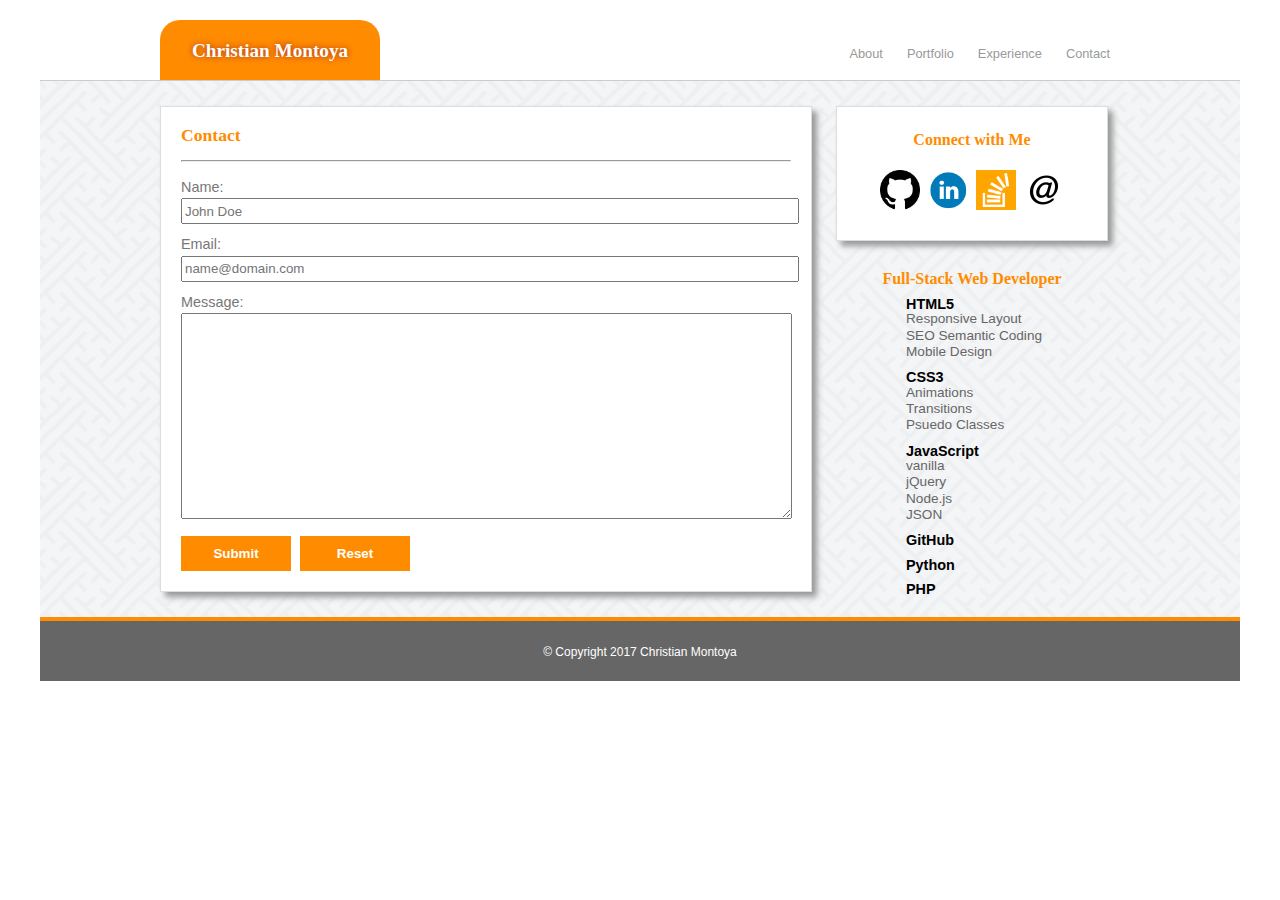
==== contact.html @ 877becb7 "index.html and contact.html complete" ====
<!doctype html>
<head>
<title>CM &gt;= Web Developer</title>
<link rel="stylesheet" href="assets/css/reset.css">
<link rel="stylesheet" href="assets/css/style.css">
</head>

<body>
	<header>
		<h1 class="whiteTxt">Christian Montoya</h1>
		<nav>
			<ul>
				<li><a href="index.html">About</a></li>
				<li><a href="portfolio.html">Portfolio</a></li>
				<li><a href="experience.html">Experience</a></li>
				<li><a href="contact.html">Contact</a></li>
			</ul>
		</nav>
	</header>
	<div id="container">
		<div id="content">
			<section class="whiteBG">
				<h2 class="teal">Contact</h2>
				<hr>
				<form action="" method="post" name="someForm">
					<p>Name:<br>					
					<input type="text" name="fullName" maxlength="50" placeholder="John Doe" required></p>

					<p>Email:<br>
					<input type="text" name="email" maxlength="50" placeholder="name@domain.com" required></p>
					
					<p>Message:<br>
            		<textarea name="message"></textarea></p>

					<input type="submit" id="submit" value="Submit">
					<input type="reset" id="reset" value="Reset" id="reset">
				</form>
			</section>
			<article id=leftCol>
			<aside class="whiteBG">
				<h3 class="teal">Connect with Me</h3>
				<div id="social">
					<img src="assets/images/github.png" alt="" class="social">
					<img src="assets/images/linkedin.png" alt="" class="social">
					<img src="assets/images/stackoverflow.png" alt="" class="social">
					<img src="assets/images/at.jpg" alt="" class="social">
				</div>
			</aside>
			<h3 class="puffBox teal">Full-Stack Web Developer</h3>
			<div>
				<div class="puffTxt">
				<h3>HTML5</h3>
					<ol>
						<li>Responsive Layout</li>
						<li>SEO Semantic Coding</li>
						<li>Mobile Design</li>
					</ol>
				<h3>CSS3</h3>
					<ol>
						<li>Animations</li>
						<li>Transitions</li>
						<li>Psuedo Classes</li>
					</ol>
				<h3>JavaScript</h3>
					<ol>
						<li>vanilla</li>
						<li>jQuery</li>
						<li>Node.js</li>
						<li>JSON</li>
					</ol>
				<h3>GitHub</h3>
				<h3>Python</h3>
				<h3>PHP</h3>
				</div>
			</div>
			</article>
		</div>
	</div>
	<footer>
		<p class="whiteTxt">&copy; Copyright 2017 Christian Montoya</p>
	</footer>
</body>
</html>
---- assets/css/style.css ----
html, body {
	height: 100%;
	margin: 0;
}
header {
	background-color: #fff;
	border-bottom: solid 1px #ccc;
	width: 1200px;
	margin: 0 auto;
}
h1, h2, h3, h4 {
	font-family: Georgia, Times, "Times New Roman", serif;
	font-weight: bold;
}
h1 {
	width: 220px;
	height: 60px;
	background-color: darkorange;
	text-align: center;
	display: inline-block;
	margin-top: 20px;
	margin-left: 120px;
	border-radius: 20px 20px 0 0;
	font-size: 1.2em;
	line-height: 3.2em;
	text-shadow: 0 0 6px brown;
}
.whiteTxt {
	color: #fff;
}
nav {
	float: right;
	margin: 45px 120px 0 0;
}
ul li {
	font-family: Arial, "Helvetica Neue", Helvetica, sans-serif;
	display: inline;
	font-size: 0.8em;
	padding: 10px;
}
a {
	color: #999;
	text-decoration: none;	
}
a:hover {
	color: darkorange;
}
a:active {
	color: darkorange;
}
a:visited {
	color: #999;
}
#container {
	background-image:url('../images/sayagata-400px.png');
	width: 1200px;
	margin: 0 auto;
	/*padding: 30px 0;*/
}
#content {
	width: 960px;
	margin: 0 auto;
}
section {
	width: 610px;
	margin: 25px 0;
	padding: 20px;
	display: inline-block;
	border: solid 1px #ddd;
	box-shadow: 5px 5px 6px #999;
}
.whiteBG {
	background-color: #fff;
}
h2 {
	font-size: 1.1em;
}
.teal {
	color: darkorange;
}
hr {
	margin: 15px 0;
}
#bioPic {
	float:left;
	padding-right: 10px;
}
p {
	line-height: 1.5em;
	margin-bottom: 10px;
	font-family: Arial, "Helvetica Neue", Helvetica, sans-serif;
	font-size: 0.9em;
	color: #777;
}
#leftCol {
	display:inline-block;
	vertical-align: top;
	text-align: center;
	margin-left: 20px;;
}
aside {
	width: 230px;
	margin-top: 25px;
	padding: 25px 20px 5px;
	text-align: center;
	border: solid 1px #ddd;
	box-shadow: 5px 5px 6px #999;
}
h3 {
	/*padding-bottom: 15px;*/
}
#social {
	padding: 20px;
}
.social {
	height: 40px;
	padding: 2px;
}
.social:hover {
	opacity: 0.7;
}
.puffBox {
	display: inline-block;
	vertical-align: top;
	margin-top: 30px;
	color: darkorange;
}
.puffTxt {
	width:150px;
	text-align: left;
	margin: 5px;
	margin-left:70px;
	font-family: Arial, "Helvetica Neue", Helvetica, sans-serif;
}
.puffTxt h3 {
	font-family: Arial, "Helvetica Neue", Helvetica, sans-serif;
	margin-top: 10px;
	padding-bottom: 0;
	font-size: 0.9em;
}
ol li {
	line-height: 1.2em;
	font-size: 0.85em;
	color: #666;
}
footer {
	background-color: #666;
	width: 1200px;
	height: 60px;
	margin: 0 auto;
	border-top: solid 4px darkorange;
	text-align: center;
}
footer p {
	margin-top: 22px;
	font-size: 0.75em;
}

/******* FORM *******/
input {
	width: 610px;
	height: 20px;
}
textarea {
	width: 605px;
	height: 200px;
}
#submit, #reset {
	width: 110px;
	height: 35px;
	border: none;
	background-color: darkorange;
	margin-right: 5px;
	color: #fff;
	font-weight: bold;
}
#submit:hover, #reset:hover {
	opacity: 0.7;
}
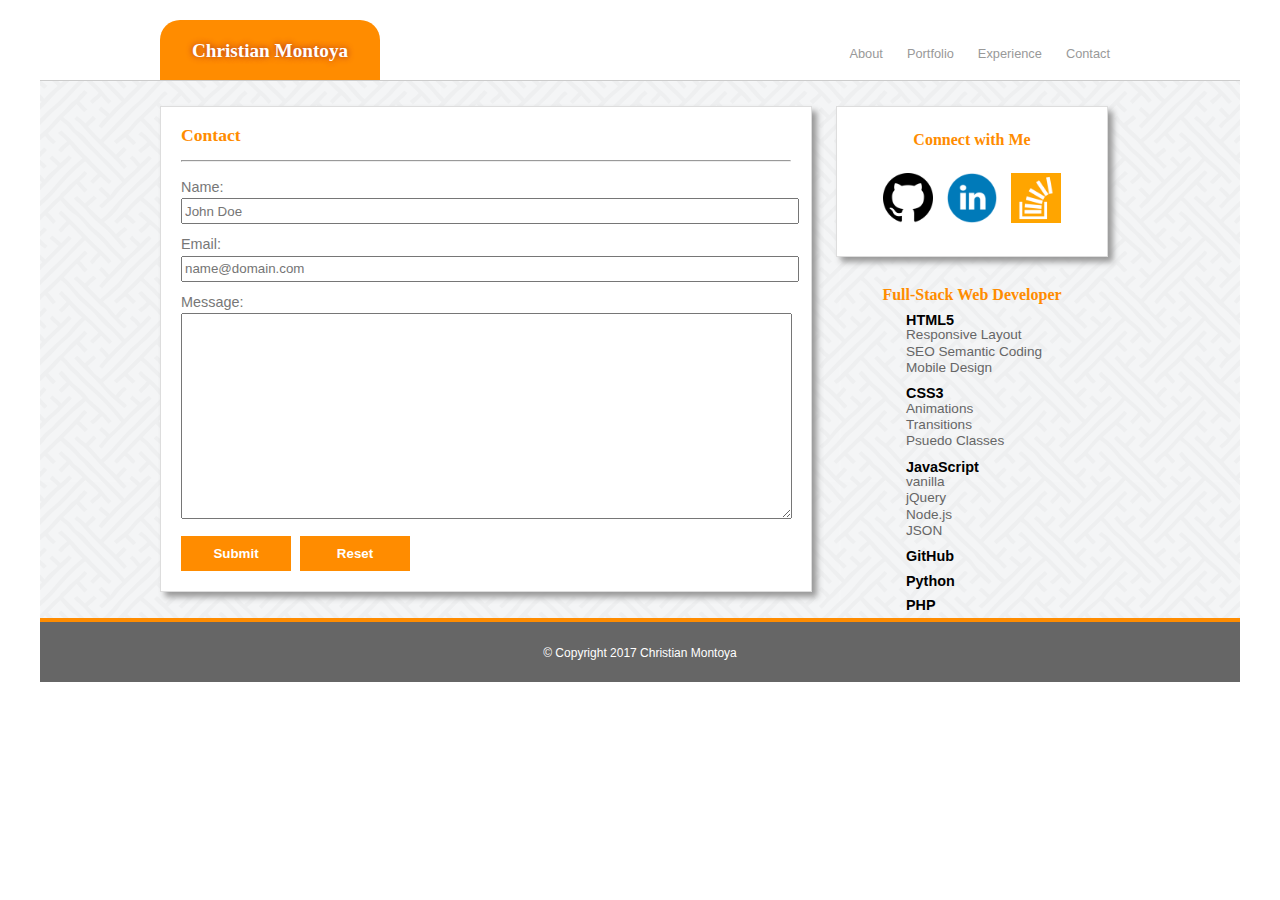
==== commit 462149b6: "All page layout complete" ====
--- a/contact.html
+++ b/contact.html
@@ -36,43 +36,42 @@
 					<input type="reset" id="reset" value="Reset" id="reset">
 				</form>
 			</section>
-			<article id=leftCol>
-			<aside class="whiteBG">
-				<h3 class="teal">Connect with Me</h3>
-				<div id="social">
-					<img src="assets/images/github.png" alt="" class="social">
-					<img src="assets/images/linkedin.png" alt="" class="social">
-					<img src="assets/images/stackoverflow.png" alt="" class="social">
-					<img src="assets/images/at.jpg" alt="" class="social">
+			<article id=rightCol>
+				<aside class="whiteBG">
+					<h3 class="teal">Connect with Me</h3>
+					<div id="social">
+						<img src="assets/images/github.png" alt="" class="social">
+						<img src="assets/images/linkedin.png" alt="" class="social">
+						<img src="assets/images/stackoverflow.png" alt="" class="social">
+					</div>
+				</aside>
+				<h3 class="puffBox teal">Full-Stack Web Developer</h3>
+				<div>
+					<div class="puffTxt">
+						<h3>HTML5</h3>
+							<ol>
+								<li>Responsive Layout</li>
+								<li>SEO Semantic Coding</li>
+								<li>Mobile Design</li>
+							</ol>
+						<h3>CSS3</h3>
+							<ol>
+								<li>Animations</li>
+								<li>Transitions</li>
+								<li>Psuedo Classes</li>
+							</ol>
+						<h3>JavaScript</h3>
+							<ol>
+								<li>vanilla</li>
+								<li>jQuery</li>
+								<li>Node.js</li>
+								<li>JSON</li>
+							</ol>
+						<h3>GitHub</h3>
+						<h3>Python</h3>
+						<h3>PHP</h3>
+					</div>
 				</div>
-			</aside>
-			<h3 class="puffBox teal">Full-Stack Web Developer</h3>
-			<div>
-				<div class="puffTxt">
-				<h3>HTML5</h3>
-					<ol>
-						<li>Responsive Layout</li>
-						<li>SEO Semantic Coding</li>
-						<li>Mobile Design</li>
-					</ol>
-				<h3>CSS3</h3>
-					<ol>
-						<li>Animations</li>
-						<li>Transitions</li>
-						<li>Psuedo Classes</li>
-					</ol>
-				<h3>JavaScript</h3>
-					<ol>
-						<li>vanilla</li>
-						<li>jQuery</li>
-						<li>Node.js</li>
-						<li>JSON</li>
-					</ol>
-				<h3>GitHub</h3>
-				<h3>Python</h3>
-				<h3>PHP</h3>
-				</div>
-			</div>
 			</article>
 		</div>
 	</div>
--- a/assets/css/style.css
+++ b/assets/css/style.css
@@ -48,14 +48,10 @@
 a:active {
 	color: darkorange;
 }
-a:visited {
-	color: #999;
-}
 #container {
 	background-image:url('../images/sayagata-400px.png');
 	width: 1200px;
 	margin: 0 auto;
-	/*padding: 30px 0;*/
 }
 #content {
 	width: 960px;
@@ -81,9 +77,11 @@
 hr {
 	margin: 15px 0;
 }
-#bioPic {
+#mainPic {
 	float:left;
 	padding-right: 10px;
+	width: 160px;
+	height: 200px;
 }
 p {
 	line-height: 1.5em;
@@ -92,7 +90,7 @@
 	font-size: 0.9em;
 	color: #777;
 }
-#leftCol {
+#rightCol {
 	display:inline-block;
 	vertical-align: top;
 	text-align: center;
@@ -106,15 +104,12 @@
 	border: solid 1px #ddd;
 	box-shadow: 5px 5px 6px #999;
 }
-h3 {
-	/*padding-bottom: 15px;*/
-}
 #social {
 	padding: 20px;
 }
 .social {
-	height: 40px;
-	padding: 2px;
+	height: 50px;
+	padding: 5px;
 }
 .social:hover {
 	opacity: 0.7;
@@ -156,7 +151,37 @@
 	font-size: 0.75em;
 }
 
-/******* FORM *******/
+/******* PORTFOLIO SPECIFIC *******/
+section article {
+	display: inline-block;
+	margin: 12px 0;
+	width: 290px;
+	height: 220px;
+	overflow: hidden;
+}
+article a img {	
+	width: 300px;
+}
+section article:nth-of-type(2n+2){
+	float: right;
+}
+section article div {
+	position: relative;
+	bottom: 70px;
+	background-color: darkorange;
+}
+.portTitles {
+	color: #fff;
+	margin-top: 0;
+	line-height: 1.1em;
+	padding: 10px;
+}
+span {
+	font-size: 0.8em;
+	font-style: italic;
+}
+
+/******* FORM SPECIFIC *******/
 input {
 	width: 610px;
 	height: 20px;
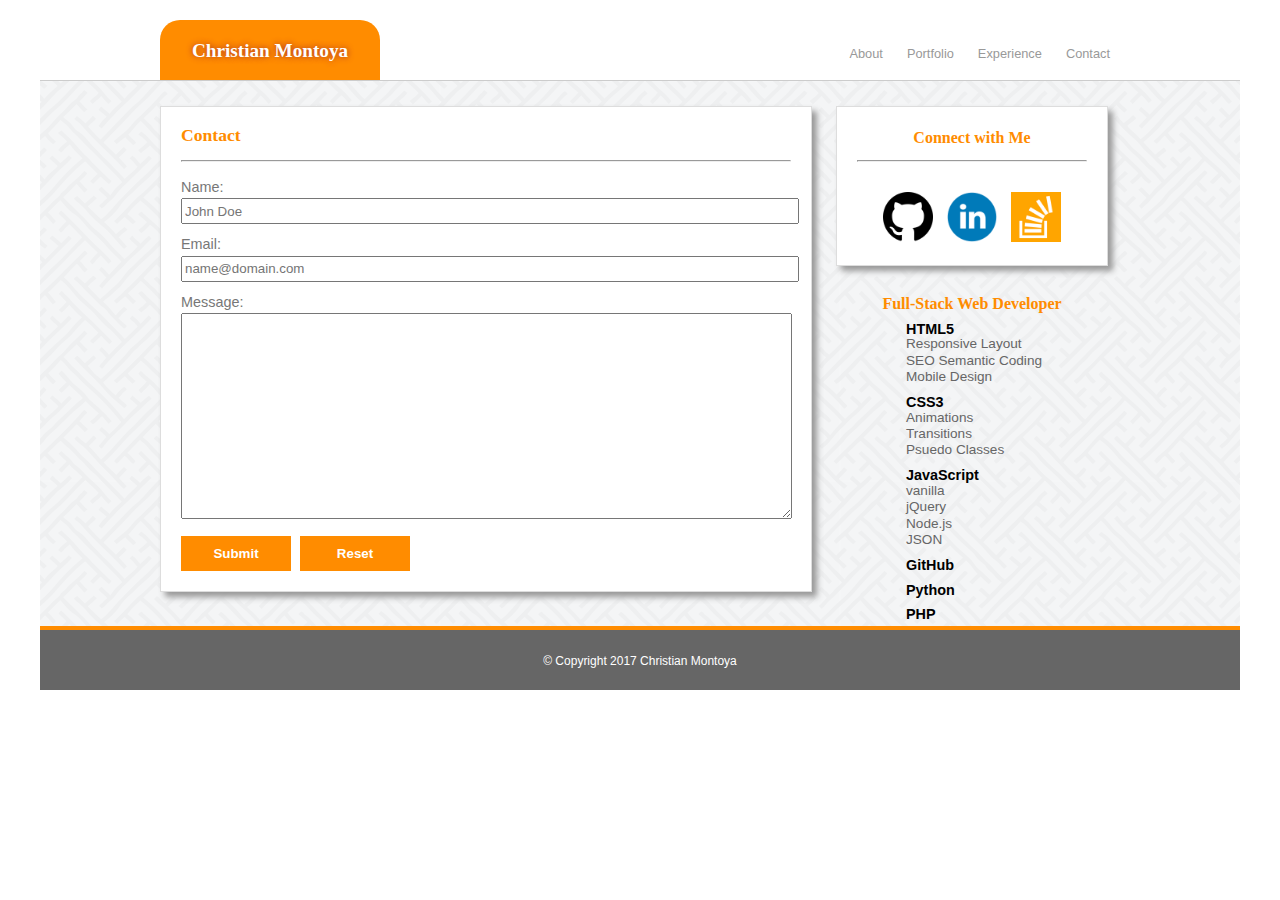
==== commit 7a7f5567: "Fixed validation issues" ====
--- a/contact.html
+++ b/contact.html
@@ -1,82 +1,88 @@
-<!doctype html>
-<head>
-<title>CM &gt;= Web Developer</title>
-<link rel="stylesheet" href="assets/css/reset.css">
-<link rel="stylesheet" href="assets/css/style.css">
-</head>
-
-<body>
-	<header>
-		<h1 class="whiteTxt">Christian Montoya</h1>
-		<nav>
-			<ul>
-				<li><a href="index.html">About</a></li>
-				<li><a href="portfolio.html">Portfolio</a></li>
-				<li><a href="experience.html">Experience</a></li>
-				<li><a href="contact.html">Contact</a></li>
-			</ul>
-		</nav>
-	</header>
-	<div id="container">
-		<div id="content">
-			<section class="whiteBG">
-				<h2 class="teal">Contact</h2>
-				<hr>
-				<form action="" method="post" name="someForm">
-					<p>Name:<br>					
-					<input type="text" name="fullName" maxlength="50" placeholder="John Doe" required></p>
-
-					<p>Email:<br>
-					<input type="text" name="email" maxlength="50" placeholder="name@domain.com" required></p>
-					
-					<p>Message:<br>
-            		<textarea name="message"></textarea></p>
-
-					<input type="submit" id="submit" value="Submit">
-					<input type="reset" id="reset" value="Reset" id="reset">
-				</form>
-			</section>
-			<article id=rightCol>
-				<aside class="whiteBG">
-					<h3 class="teal">Connect with Me</h3>
-					<div id="social">
-						<img src="assets/images/github.png" alt="" class="social">
-						<img src="assets/images/linkedin.png" alt="" class="social">
-						<img src="assets/images/stackoverflow.png" alt="" class="social">
-					</div>
-				</aside>
-				<h3 class="puffBox teal">Full-Stack Web Developer</h3>
-				<div>
-					<div class="puffTxt">
-						<h3>HTML5</h3>
-							<ol>
-								<li>Responsive Layout</li>
-								<li>SEO Semantic Coding</li>
-								<li>Mobile Design</li>
-							</ol>
-						<h3>CSS3</h3>
-							<ol>
-								<li>Animations</li>
-								<li>Transitions</li>
-								<li>Psuedo Classes</li>
-							</ol>
-						<h3>JavaScript</h3>
-							<ol>
-								<li>vanilla</li>
-								<li>jQuery</li>
-								<li>Node.js</li>
-								<li>JSON</li>
-							</ol>
-						<h3>GitHub</h3>
-						<h3>Python</h3>
-						<h3>PHP</h3>
-					</div>
-				</div>
-			</article>
-		</div>
-	</div>
-	<footer>
-		<p class="whiteTxt">&copy; Copyright 2017 Christian Montoya</p>
-	</footer>
-</body>
+<!doctype html>
+<html lang="en-US">
+<head>
+<title>: : Christian Montoya</title>
+<meta charset="utf-8">
+<meta name="robots" content="noindex, nofollow">
+<meta name="author" content="Christian Montoya">
+<link rel="stylesheet" href="assets/css/reset.css">
+<link rel="stylesheet" href="assets/css/style.css">
+<link rel="shortcut icon" href="assets/images/favicon.ico">
+</head>
+
+<body>
+	<header>
+		<h1 class="whiteTxt">Christian Montoya</h1>
+		<nav>
+			<ul>
+				<li><a href="index.html">About</a></li>
+				<li><a href="portfolio.html">Portfolio</a></li>
+				<li><a href="experience.html">Experience</a></li>
+				<li><a href="contact.html">Contact</a></li>
+			</ul>
+		</nav>
+	</header>
+	<div id="container">
+		<div id="content">
+			<section class="whiteBG">
+				<h2 class="teal">Contact</h2>
+				<hr>
+				<form action="" method="post" name="someForm">
+					<p>Name:<br>					
+					<input type="text" name="fullName" maxlength="50" placeholder="John Doe" required></p>
+
+					<p>Email:<br>
+					<input type="text" name="email" maxlength="50" placeholder="name@domain.com" required></p>
+					
+					<p>Message:<br>
+            		<textarea name="message"></textarea></p>
+
+					<input type="submit" id="submit" value="Submit">
+					<input type="reset" id="reset" value="Reset" id="reset">
+				</form>
+			</section>
+			<div id="rightCol">
+				<aside class="whiteBG">
+					<h3 class="teal">Connect with Me</h3>
+					<hr>
+					<div id="social">
+						<a href="https://github.com/cmontoya13/Basic-Portfolio.git" target="_blank"><img src="assets/images/github.png" alt="GitHub"></a>
+						<a href="https://www.linkedin.com/in/christian-montoya-72a206133/" target="_blank"><img src="assets/images/linkedin.png" alt="LinkedIn"></a>
+						<a href="http://stackoverflow.com/users/7451926/chris-m" target="_blank"><img src="assets/images/stackoverflow.png" alt="Stack Overflow"></a>
+					</div>
+				</aside>
+				<h3 class="puffBox teal">Full-Stack Web Developer</h3>
+				<div>
+					<div class="puffTxt">
+						<h3>HTML5</h3>
+							<ol>
+								<li>Responsive Layout</li>
+								<li>SEO Semantic Coding</li>
+								<li>Mobile Design</li>
+							</ol>
+						<h3>CSS3</h3>
+							<ol>
+								<li>Animations</li>
+								<li>Transitions</li>
+								<li>Psuedo Classes</li>
+							</ol>
+						<h3>JavaScript</h3>
+							<ol>
+								<li>vanilla</li>
+								<li>jQuery</li>
+								<li>Node.js</li>
+								<li>JSON</li>
+							</ol>
+						<h3>GitHub</h3>
+						<h3>Python</h3>
+						<h3>PHP</h3>
+					</div>
+				</div>
+			</div>
+		</div>
+	</div>
+	<footer>
+		<p class="whiteTxt">&copy; Copyright 2017 Christian Montoya</p>
+	</footer>
+</body>
 </html>--- a/assets/css/style.css
+++ b/assets/css/style.css
@@ -1,204 +1,207 @@
-html, body {
-	height: 100%;
-	margin: 0;
-}
-header {
-	background-color: #fff;
-	border-bottom: solid 1px #ccc;
-	width: 1200px;
-	margin: 0 auto;
-}
-h1, h2, h3, h4 {
-	font-family: Georgia, Times, "Times New Roman", serif;
-	font-weight: bold;
-}
-h1 {
-	width: 220px;
-	height: 60px;
-	background-color: darkorange;
-	text-align: center;
-	display: inline-block;
-	margin-top: 20px;
-	margin-left: 120px;
-	border-radius: 20px 20px 0 0;
-	font-size: 1.2em;
-	line-height: 3.2em;
-	text-shadow: 0 0 6px brown;
-}
-.whiteTxt {
-	color: #fff;
-}
-nav {
-	float: right;
-	margin: 45px 120px 0 0;
-}
-ul li {
-	font-family: Arial, "Helvetica Neue", Helvetica, sans-serif;
-	display: inline;
-	font-size: 0.8em;
-	padding: 10px;
-}
-a {
-	color: #999;
-	text-decoration: none;	
-}
-a:hover {
-	color: darkorange;
-}
-a:active {
-	color: darkorange;
-}
-#container {
-	background-image:url('../images/sayagata-400px.png');
-	width: 1200px;
-	margin: 0 auto;
-}
-#content {
-	width: 960px;
-	margin: 0 auto;
-}
-section {
-	width: 610px;
-	margin: 25px 0;
-	padding: 20px;
-	display: inline-block;
-	border: solid 1px #ddd;
-	box-shadow: 5px 5px 6px #999;
-}
-.whiteBG {
-	background-color: #fff;
-}
-h2 {
-	font-size: 1.1em;
-}
-.teal {
-	color: darkorange;
-}
-hr {
-	margin: 15px 0;
-}
-#mainPic {
-	float:left;
-	padding-right: 10px;
-	width: 160px;
-	height: 200px;
-}
-p {
-	line-height: 1.5em;
-	margin-bottom: 10px;
-	font-family: Arial, "Helvetica Neue", Helvetica, sans-serif;
-	font-size: 0.9em;
-	color: #777;
-}
-#rightCol {
-	display:inline-block;
-	vertical-align: top;
-	text-align: center;
-	margin-left: 20px;;
-}
-aside {
-	width: 230px;
-	margin-top: 25px;
-	padding: 25px 20px 5px;
-	text-align: center;
-	border: solid 1px #ddd;
-	box-shadow: 5px 5px 6px #999;
-}
-#social {
-	padding: 20px;
-}
-.social {
-	height: 50px;
-	padding: 5px;
-}
-.social:hover {
-	opacity: 0.7;
-}
-.puffBox {
-	display: inline-block;
-	vertical-align: top;
-	margin-top: 30px;
-	color: darkorange;
-}
-.puffTxt {
-	width:150px;
-	text-align: left;
-	margin: 5px;
-	margin-left:70px;
-	font-family: Arial, "Helvetica Neue", Helvetica, sans-serif;
-}
-.puffTxt h3 {
-	font-family: Arial, "Helvetica Neue", Helvetica, sans-serif;
-	margin-top: 10px;
-	padding-bottom: 0;
-	font-size: 0.9em;
-}
-ol li {
-	line-height: 1.2em;
-	font-size: 0.85em;
-	color: #666;
-}
-footer {
-	background-color: #666;
-	width: 1200px;
-	height: 60px;
-	margin: 0 auto;
-	border-top: solid 4px darkorange;
-	text-align: center;
-}
-footer p {
-	margin-top: 22px;
-	font-size: 0.75em;
-}
-
-/******* PORTFOLIO SPECIFIC *******/
-section article {
-	display: inline-block;
-	margin: 12px 0;
-	width: 290px;
-	height: 220px;
-	overflow: hidden;
-}
-article a img {	
-	width: 300px;
-}
-section article:nth-of-type(2n+2){
-	float: right;
-}
-section article div {
-	position: relative;
-	bottom: 70px;
-	background-color: darkorange;
-}
-.portTitles {
-	color: #fff;
-	margin-top: 0;
-	line-height: 1.1em;
-	padding: 10px;
-}
-span {
-	font-size: 0.8em;
-	font-style: italic;
-}
-
-/******* FORM SPECIFIC *******/
-input {
-	width: 610px;
-	height: 20px;
-}
-textarea {
-	width: 605px;
-	height: 200px;
-}
-#submit, #reset {
-	width: 110px;
-	height: 35px;
-	border: none;
-	background-color: darkorange;
-	margin-right: 5px;
-	color: #fff;
-	font-weight: bold;
-}
-#submit:hover, #reset:hover {
-	opacity: 0.7;
+header {
+	background-color: #fff;
+	border-bottom: solid 1px #ccc;
+	width: 1200px;
+	margin: 0 auto;
+}
+h1, h2, h3, h4 {
+	font-family: Georgia, Times, "Times New Roman", serif;
+	font-weight: bold;
+}
+h1 {
+	width: 220px;
+	height: 60px;
+	background-color: darkorange;
+	text-align: center;
+	display: inline-block;
+	margin-top: 20px;
+	margin-left: 120px;
+	border-radius: 20px 20px 0 0;
+	font-size: 1.2em;
+	line-height: 3.2em;
+	text-shadow: 0 0 6px brown;
+}
+.whiteTxt {
+	color: #fff;
+}
+nav {
+	float: right;
+	margin: 45px 120px 0 0;
+}
+ul li {
+	font-family: Arial, "Helvetica Neue", Helvetica, sans-serif;
+	display: inline;
+	font-size: 0.8em;
+	padding: 10px;
+}
+a {
+	color: #999;
+	text-decoration: none;	
+}
+a:hover {
+	color: darkorange;
+}
+a:active {
+	color: darkorange;
+}
+#container {
+	background-image:url('../images/sayagata-400px.png');
+	width: 1200px;
+	margin: 0 auto;
+}
+#content {
+	width: 960px;
+	margin: 0 auto;
+}
+section {
+	width: 610px;
+	margin: 25px 0;
+	padding: 20px;
+	display: inline-block;
+	border: solid 1px #ddd;
+	box-shadow: 5px 5px 6px #999;
+}
+.whiteBG {
+	background-color: #fff;
+}
+h2 {
+	font-size: 1.1em;
+}
+.teal {
+	color: darkorange;
+}
+hr {
+	margin: 15px 0;
+}
+#mainPic {
+	float:left;
+	padding-right: 10px;
+	width: 160px;
+	height: 200px;
+}
+section h3 {
+	color: #666;
+}
+p {
+	line-height: 1.5em;
+	margin-bottom: 10px;
+	font-family: Arial, "Helvetica Neue", Helvetica, sans-serif;
+	font-size: 0.9em;
+	color: #777;
+}
+#rightCol {
+	display:inline-block;
+	vertical-align: top;
+	text-align: center;
+	margin-left: 20px;;
+}
+aside {
+	width: 230px;
+	margin-top: 25px;
+	padding: 25px 20px 5px;
+	text-align: center;
+	border: solid 1px #ddd;
+	box-shadow: 5px 5px 6px #999;
+}
+aside h3 {
+	line-height: 0.8em;
+}
+#social {
+	padding: 10px;
+}
+#social a img {
+	height: 50px;
+	width: 50px;
+	padding: 5px;
+}
+#social a img:hover {
+	opacity: 0.7;
+}
+.puffBox {
+	display: inline-block;
+	vertical-align: top;
+	margin-top: 30px;
+	color: darkorange;
+}
+.puffTxt {
+	width:150px;
+	text-align: left;
+	margin: 5px;
+	margin-left:70px;
+	font-family: Arial, "Helvetica Neue", Helvetica, sans-serif;
+}
+.puffTxt h3 {
+	font-family: Arial, "Helvetica Neue", Helvetica, sans-serif;
+	margin-top: 10px;
+	padding-bottom: 0;
+	font-size: 0.9em;
+}
+ol li {
+	line-height: 1.2em;
+	font-size: 0.85em;
+	color: #666;
+}
+footer {
+	background-color: #666;
+	width: 1200px;
+	height: 60px;
+	margin: 0 auto;
+	border-top: solid 4px darkorange;
+	text-align: center;
+}
+footer p {
+	margin-top: 22px;
+	font-size: 0.75em;
+}
+
+/******* PORTFOLIO SPECIFIC *******/
+section article {
+	display: inline-block;
+	margin: 12px 0;
+	width: 290px;
+	height: 220px;
+	overflow: hidden;
+}
+article a img {	
+	width: 300px;
+}
+section article:nth-of-type(2n+2){
+	float: right;
+}
+section article div {
+	position: relative;
+	bottom: 70px;
+	background-color: darkorange;
+}
+.portTitles {
+	color: #fff;
+	margin-top: 0;
+	line-height: 1.1em;
+	padding: 10px;
+}
+span {
+	font-size: 0.8em;
+	font-style: italic;
+}
+
+/******* FORM SPECIFIC *******/
+input {
+	width: 610px;
+	height: 20px;
+}
+textarea {
+	width: 605px;
+	height: 200px;
+}
+#submit, #reset {
+	width: 110px;
+	height: 35px;
+	border: none;
+	background-color: darkorange;
+	margin-right: 5px;
+	color: #fff;
+	font-weight: bold;
+}
+#submit:hover, #reset:hover {
+	opacity: 0.7;
 }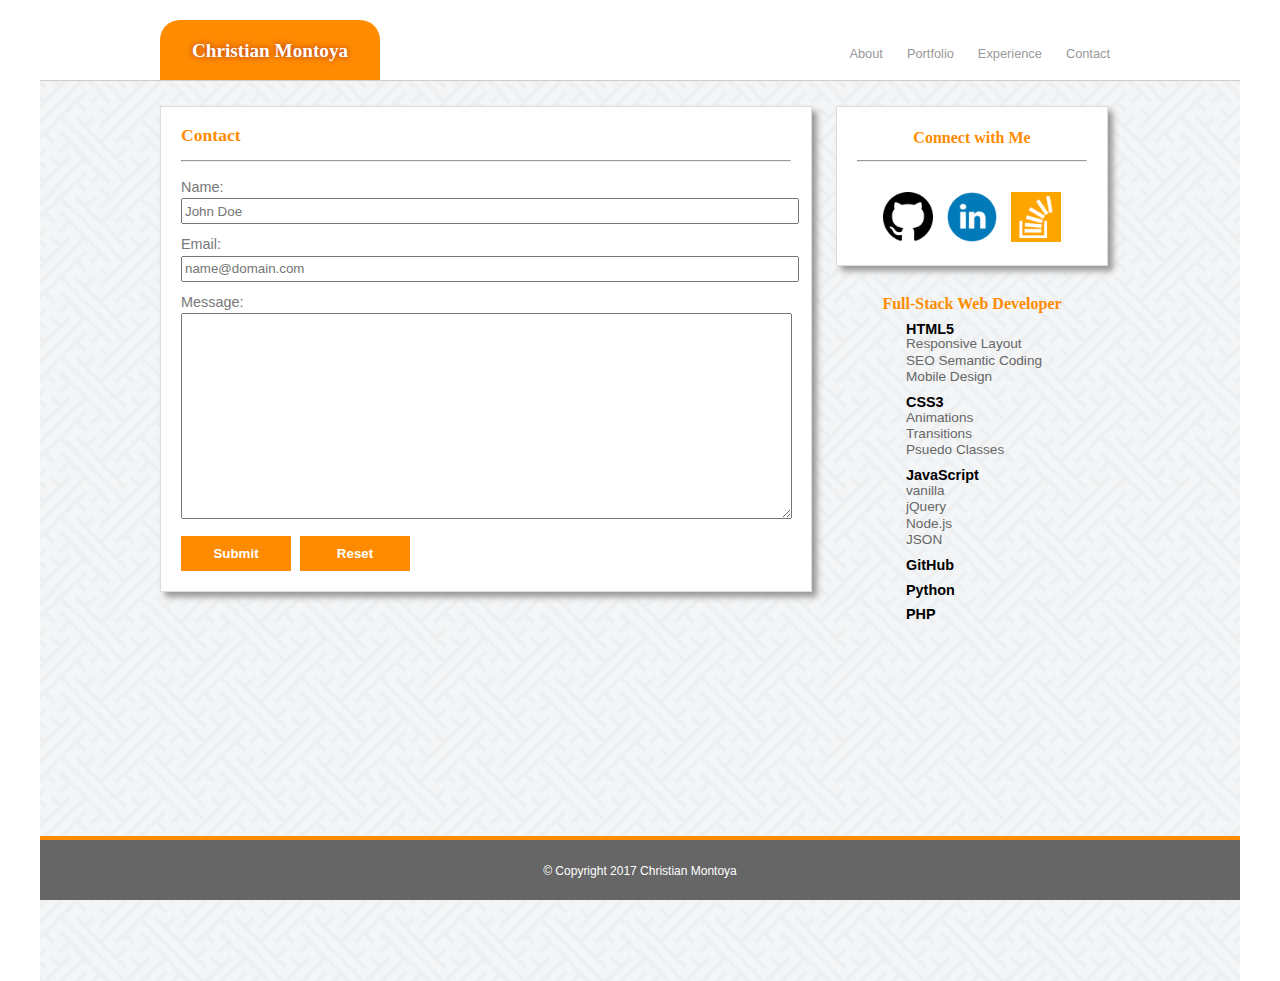
==== commit 50944ef8: "Fixed validation errors and portfolio boxes" ====
--- a/contact.html
+++ b/contact.html
@@ -27,7 +27,7 @@
 			<section class="whiteBG">
 				<h2 class="teal">Contact</h2>
 				<hr>
-				<form action="" method="post" name="someForm">
+				<form action="#" method="post" name="someForm">
 					<p>Name:<br>					
 					<input type="text" name="fullName" maxlength="50" placeholder="John Doe" required></p>
 
@@ -38,7 +38,7 @@
             		<textarea name="message"></textarea></p>
 
 					<input type="submit" id="submit" value="Submit">
-					<input type="reset" id="reset" value="Reset" id="reset">
+					<input type="reset" value="Reset" id="reset">
 				</form>
 			</section>
 			<div id="rightCol">
--- a/assets/css/style.css
+++ b/assets/css/style.css
@@ -1,3 +1,6 @@
+html, body {
+	height: 100%; /*sticky footer*/
+}
 header {
 	background-color: #fff;
 	border-bottom: solid 1px #ccc;
@@ -47,11 +50,13 @@
 #container {
 	background-image:url('../images/sayagata-400px.png');
 	width: 1200px;
-	margin: 0 auto;
+	min-height: 100%; /*sticky footer*/
+	margin: 0 auto -145px; /*sticky footer bottom margin*/
+	overflow: hidden; /*sticky footer*/
 }
 #content {
 	width: 960px;
-	margin: 0 auto;
+	margin: 0 auto 150px; /*sticky footer bottom margin*/
 }
 section {
 	width: 610px;
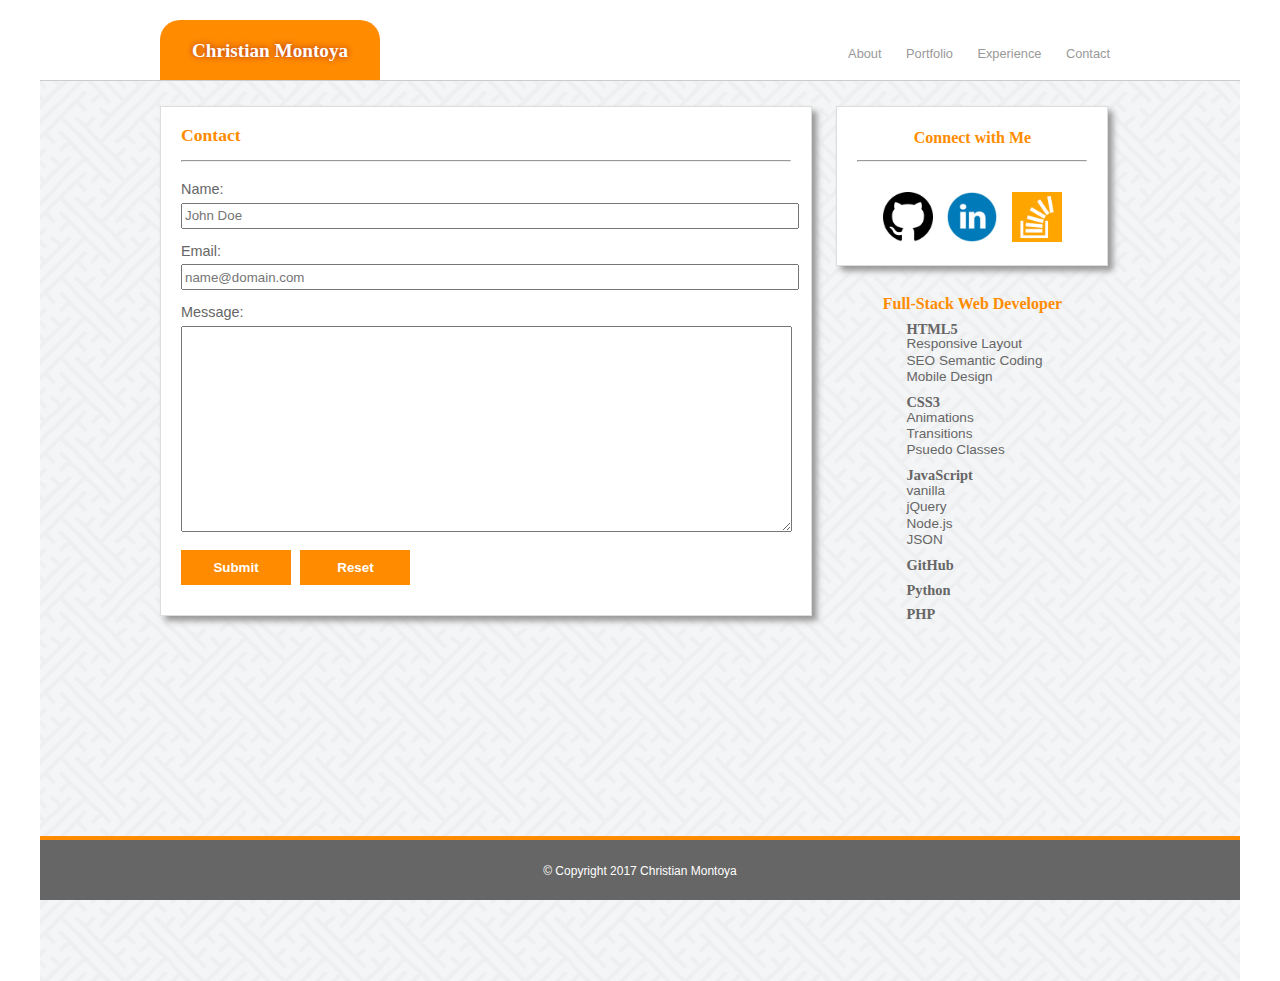
==== commit b7ef5868: "Added 'label' tags to form fields" ====
--- a/contact.html
+++ b/contact.html
@@ -28,14 +28,14 @@
 				<h2 class="teal">Contact</h2>
 				<hr>
 				<form action="#" method="post" name="someForm">
-					<p>Name:<br>					
-					<input type="text" name="fullName" maxlength="50" placeholder="John Doe" required></p>
+					<label for="fullName">Name:</label>	
+					<input type="text" name="fullName" id="fullName" maxlength="50" placeholder="John Doe" required>
 
-					<p>Email:<br>
-					<input type="text" name="email" maxlength="50" placeholder="name@domain.com" required></p>
+					<label for="email">Email:</label>
+					<input type="text" name="email" id="email" maxlength="50" placeholder="name@domain.com" required>
 					
-					<p>Message:<br>
-            		<textarea name="message"></textarea></p>
+					<label for="email">Message:</label>
+            		<textarea name="message" name="message"></textarea>
 
 					<input type="submit" id="submit" value="Submit">
 					<input type="reset" value="Reset" id="reset">
--- a/assets/css/style.css
+++ b/assets/css/style.css
@@ -1,5 +1,7 @@
 html, body {
 	height: 100%; /*sticky footer*/
+	font-family: Arial, "Helvetica Neue", Helvetica, sans-serif;
+	color: #666;
 }
 header {
 	background-color: #fff;
@@ -32,7 +34,6 @@
 	margin: 45px 120px 0 0;
 }
 ul li {
-	font-family: Arial, "Helvetica Neue", Helvetica, sans-serif;
 	display: inline;
 	font-size: 0.8em;
 	padding: 10px;
@@ -84,15 +85,10 @@
 	width: 160px;
 	height: 200px;
 }
-section h3 {
-	color: #666;
-}
 p {
 	line-height: 1.5em;
 	margin-bottom: 10px;
-	font-family: Arial, "Helvetica Neue", Helvetica, sans-serif;
 	font-size: 0.9em;
-	color: #777;
 }
 #rightCol {
 	display:inline-block;
@@ -133,10 +129,8 @@
 	text-align: left;
 	margin: 5px;
 	margin-left:70px;
-	font-family: Arial, "Helvetica Neue", Helvetica, sans-serif;
 }
 .puffTxt h3 {
-	font-family: Arial, "Helvetica Neue", Helvetica, sans-serif;
 	margin-top: 10px;
 	padding-bottom: 0;
 	font-size: 0.9em;
@@ -144,7 +138,6 @@
 ol li {
 	line-height: 1.2em;
 	font-size: 0.85em;
-	color: #666;
 }
 footer {
 	background-color: #666;
@@ -160,22 +153,23 @@
 }
 
 /******* PORTFOLIO SPECIFIC *******/
-section article {
+section div {
+	position: relative;
 	display: inline-block;
 	margin: 12px 0;
 	width: 290px;
 	height: 220px;
 	overflow: hidden;
 }
-article a img {	
+section div:nth-of-type(2n+2){
+	float: right;
+}
+div a img {	
 	width: 300px;
 }
-section article:nth-of-type(2n+2){
-	float: right;
-}
-section article div {
+section div div {height: 50px; display: block;
 	position: relative;
-	bottom: 70px;
+	bottom: 80px;
 	background-color: darkorange;
 }
 .portTitles {
@@ -190,13 +184,19 @@
 }
 
 /******* FORM SPECIFIC *******/
+label {
+	font-size: 0.9em;
+	line-height: 1.8em;
+}
 input {
 	width: 610px;
 	height: 20px;
+	margin-bottom: 10px;
 }
 textarea {
 	width: 605px;
 	height: 200px;
+	margin-bottom: 15px;
 }
 #submit, #reset {
 	width: 110px;
